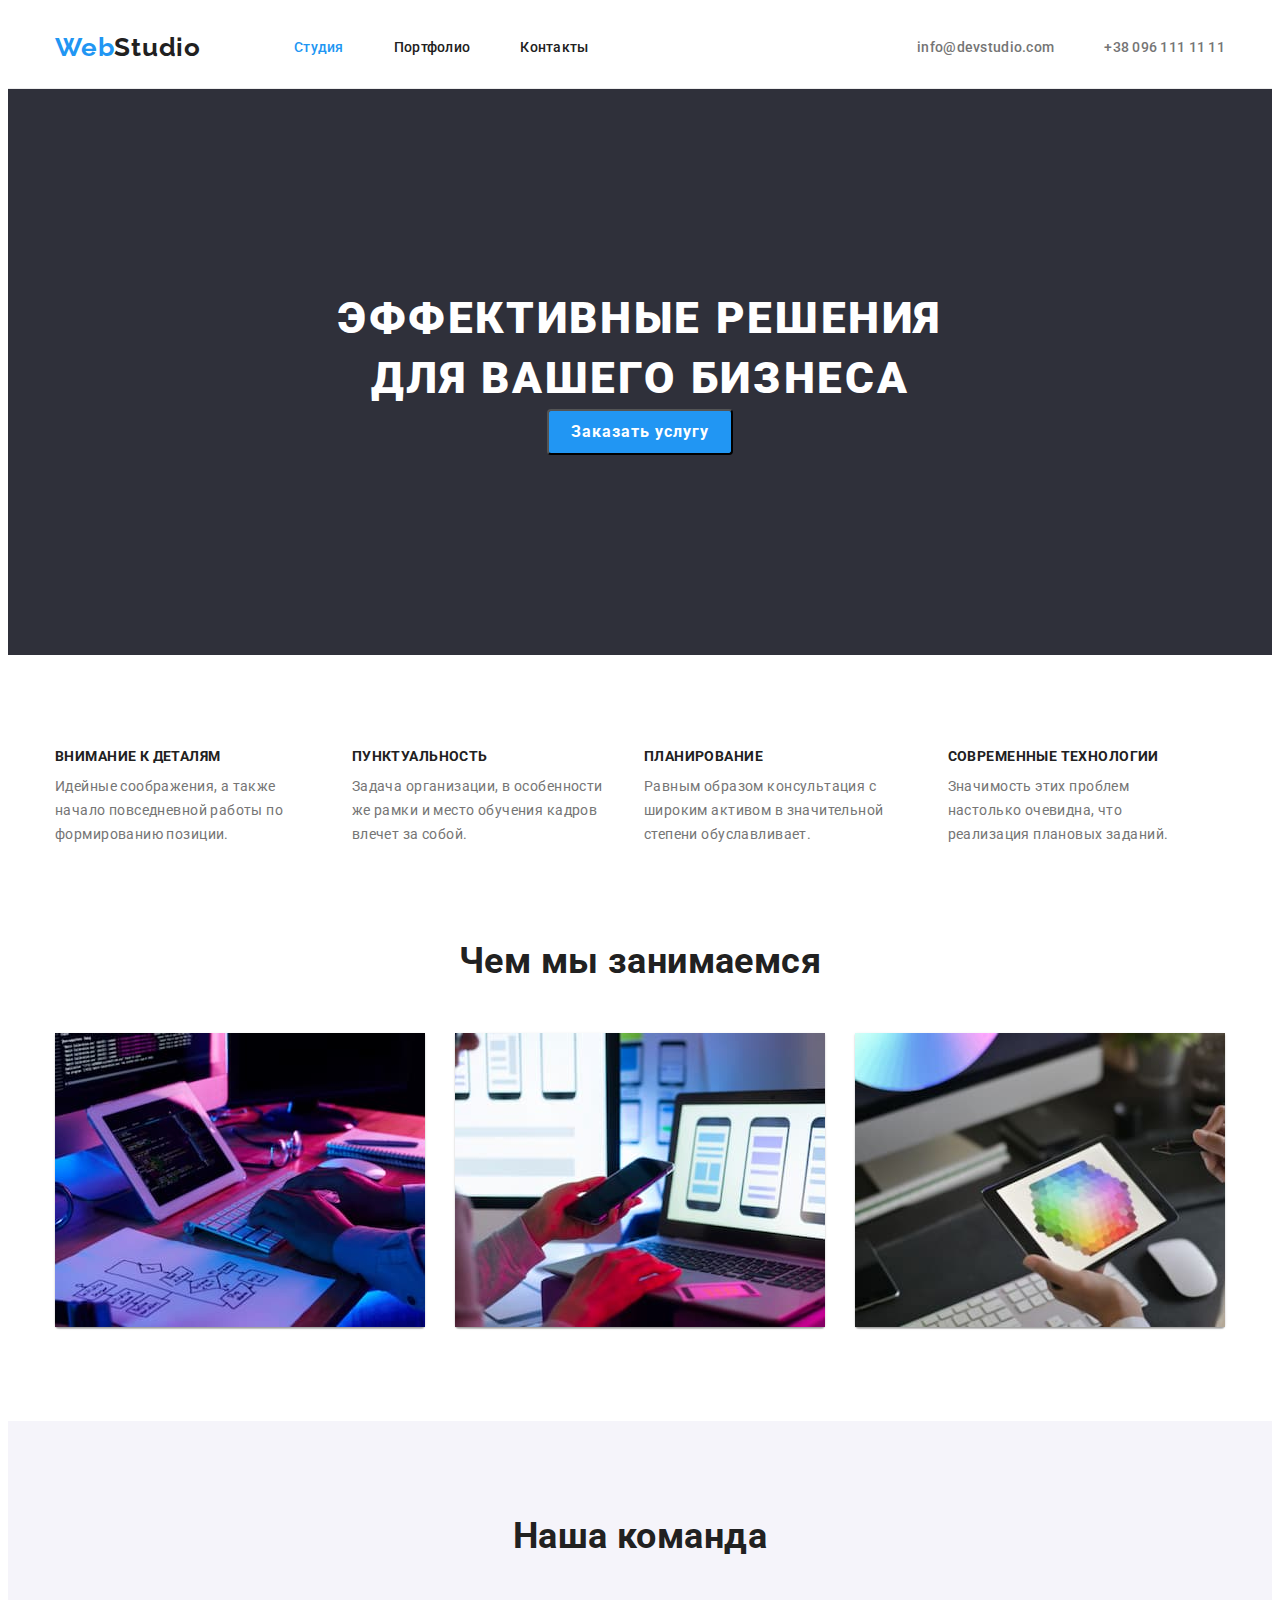
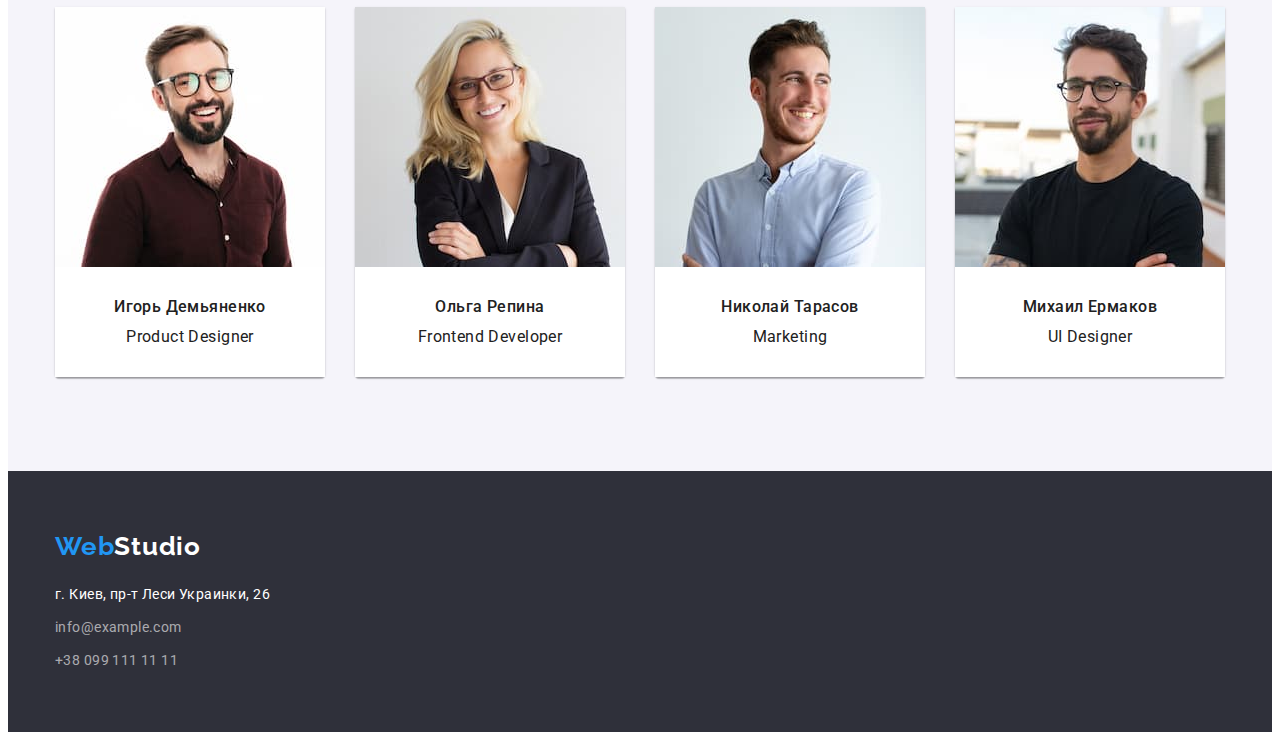
==== index.html @ 254a4449 "Initial commit" ====
<!DOCTYPE html>
<html lang="ru">
  <head>
    <meta charset="UTF-8" />
    <meta http-equiv="X-UA-Compatible" content="IE=edge" />
    <meta name="viewport" content="width=device-width, initial-scale=1.0" />
    <title>Document</title>
    <link
      rel="stylesheet"
      href="https://cdnjs.cloudflare.com/ajax/libs/modern-normalize/1.1.0/modern-normalize.min.css"
      integrity="sha512-wpPYUAdjBVSE4KJnH1VR1HeZfpl1ub8YT/NKx4PuQ5NmX2tKuGu6U/JRp5y+Y8XG2tV+wKQpNHVUX03MfMFn9Q=="
      crossorigin="anonymous"
      referrerpolicy="no-referrer"
    />
    <link rel="stylesheet" href="./css/styles.css" />
    <link rel="preconnect" href="https://fonts.googleapis.com" />
    <link rel="preconnect" href="https://fonts.gstatic.com" crossorigin />
    <link
      href="https://fonts.googleapis.com/css2?family=Raleway:wght@700&family=Roboto:wght@400;500;700;900&display=swap"
      rel="stylesheet"
    />
  </head>
  <body>
    <header class="header">
      <div class="container">
        <!--Робимо верхню рамку-->
        <nav class="nav">
          <a class="logo" href="./index.html" rel="noopener nofollow noreferrer"
            >Web<span class="logo-span">Studio</span></a
          >
          <ul class="nav-list ul">
            <li class="li">
              <a class="navigation-header current" href="./index.html"
                >Студия</a
              >
            </li>
            <li class="li">
              <a class="navigation-header" href="./portfolio.html">Портфолио</a>
            </li>
            <li class="li">
              <a class="navigation-header" href="#">Контакты</a>
            </li>
          </ul>
          <ul class="contacts-list ul">
            <li class="li">
              <a class="navigation-contacts" href="mailto:info@devstudio.com"
                >info@devstudio.com</a
              >
            </li>
            <li class="li">
              <a class="navigation-contacts" href="tel:+380961111111"
                >+38 096 111 11 11</a
              >
            </li>
          </ul>
        </nav>
      </div>
    </header>

    <!-- Hero  -->

    <main>
      <section class="hero grey">
        <div class="container">
          <h1 class="hero-header">Эффективные решения для вашего бизнеса</h1>
          <button type="button" class="button primary">Заказать услугу</button>
        </div>
      </section>

      <!-- Описание преимуществ -->
      <section class="advantage">
        <div class="container">
          <h2 hidden>Преимущества</h2>
          <ul class="advant-list li">
            <li class="advant-item">
              <h3 class="advant-title">ВНИМАНИЕ К ДЕТАЛЯМ</h3>
              <p class="advant-text">
                Идейные соображения, а также начало повседневной работы по
                формированию позиции.
              </p>
            </li>
            <li class="advant-item">
              <h3 class="advant-title">ПУНКТУАЛЬНОСТЬ</h3>
              <p class="advant-text">
                Задача организации, в особенности же рамки и место обучения
                кадров влечет за собой.
              </p>
            </li>
            <li class="advant-item">
              <h3 class="advant-title">ПЛАНИРОВАНИЕ</h3>
              <p class="advant-text">
                Равным образом консультация с широким активом в значительной
                степени обуславливает.
              </p>
            </li>
            <li class="advant-item">
              <h3 class="advant-title">СОВРЕМЕННЫЕ ТЕХНОЛОГИИ</h3>
              <p class="advant-text">
                Значимость этих проблем настолько очевидна, что реализация
                плановых заданий.
              </p>
            </li>
          </ul>
        </div>
      </section>

      <!-- Чем занимаемся -->
      <section class="work">
        <div class="container">
          <h2 class="work-head">Чем мы занимаемся</h2>
          <ul class="work-list li card-set">
            <li class="work-pic card-set-item">
              <img
                src="./images/Coders1.jpg"
                alt="Мы занимаемся кодингом"
                width="370"
                height="294"
              />
            </li>
            <li class="work-pic card-set-item">
              <img
                src="./images/Phones2.jpg"
                alt="Мы занимаемся настройкой телефонов"
                width="370"
                height="294"
              />
            </li>
            <li class="work-pic card-set-item">
              <img
                src="./images/Raduga3.jpg"
                alt="Мы делаем радугу"
                width="370"
                height="294"
              />
            </li>
          </ul>
        </div>
      </section>

      <!--  Команда-->
      <section class="team">
        <div class="container team-container">
          <h2 class="team-header">Наша команда</h2>
          <ul class="team-list li card-set">
            <li class="card-set-item">
              <figure class="team-pic li">
                <img
                  src="./images/Igor2.jpg"
                  alt="Фотография Игоря Демьяненко"
                  width="270"
                  height="260"
                />
                <figcaption class="team-caption">
                  <h3 class="team-title">Игорь Демьяненко</h3>
                  <p lang="en" class="team-par">Product Designer</p>
                </figcaption>
              </figure>
            </li>
            <li class="card-set-item">
              <figure class="team-pic li">
                <img
                  src="./images/Olga2.jpg"
                  alt="Фотография Ольги Репиной"
                  width="270"
                  height="260"
                />
                <figcaption class="team-caption">
                  <h3 class="team-title">Ольга Репина</h3>
                  <p lang="en" class="team-par">Frontend Developer</p>
                </figcaption>
              </figure>
            </li>
            <li class="card-set-item">
              <figure class="team-pic li">
                <img
                  src="./images/Nikolay2.jpg"
                  alt="Фотография Николая Тарасова"
                  width="270"
                  height="260"
                />
                <figcaption class="team-caption">
                  <h3 class="team-title">Николай Тарасов</h3>
                  <p lang="en" class="team-par">Marketing</p>
                </figcaption>
              </figure>
            </li>
            <li class="card-set-item">
              <figure class="team-pic li">
                <img
                  src="./images/Michail2.jpg"
                  alt="Фотография Михаила Ермакова"
                  width="270"
                  height="260"
                />
                <figcaption class="team-caption">
                  <h3 class="team-title">Михаил Ермаков</h3>
                  <p lang="en" class="team-par">UI Designer</p>
                </figcaption>
              </figure>
            </li>
          </ul>
        </div>
      </section>
    </main>

    <!-- Футтер -->

    <footer class="footer grey">
      <div class="container">
        <a class="logo" href="./index.html"
          >Web<span class="logo-footer">Studio</span></a
        >
        <address class="address">
          <ul class="li">
            <li class="address-phisic">г. Киев, пр-т Леси Украинки, 26</li>
            <li class="address-digit mail">
              <a class="navigation-address" href="mailto:info@example.com"
                >info@example.com</a
              >
            </li>
            <li class="address-digit tel">
              <a class="navigation-address" href="tel:+380991111111"
                >+38 099 111 11 11</a
              >
            </li>
          </ul>
        </address>
      </div>
    </footer>
  </body>
</html>
---- css/styles.css ----
/* main */
:root{
    /* Colors */
    --color-text-main: #212121;
    --color-text-secondary: #757575;
    --color-button-prima:#FFFFFF;
    --color-button-second:#2196F3;
    --color-botton-hover: #188CE8;
    --color-bg-hero: #2F303A;
    --color-bg-secondary:#F5F4FA;
    --color-border:#EEEEEE;
    --color-header-border: #ECECEC;
    
    /*Змінні для сітки  */
    --item-number: 3;
    --indent: 30px;
}

/* обнулення стилів */
.li {
    list-style: none;
    margin: 0;
    padding: 0;
}

/* Змінні для сітки */

.card-set{display: flex;
flex-wrap: wrap;
margin: calc(-1 * var(--indent) /2);
}

.card-set-item{flex-basis: calc((100% - var(--indent) * var(--item-number)) / var(--item-number));
margin:calc(var(--indent) / 2)
}

/* селектори тегів */
*,
*::before,
*::after{box-sizing: border-box;}
body {
    font-family: 'Roboto', sans-serif;
    font-size: 14px;
    letter-spacing: 0.03em;
    color: var(--color-text-main);
}
h1,h2,h2,h4,p{
    margin: 0;
}
img{display: block;
max-width: 100%;
height:auto;
} 


/* контейнер */

.container{box-sizing: border-box;    

width: 1200px;
padding-left: 15px;
padding-right: 15px;
margin-left: auto;
margin-right: auto;}

/* Верхня рамка */

.header{border-bottom: 1px solid var(--color-header-border);}

.navigation-header {
    text-decoration: none;
    color: var(--color-text-main);
    font-weight: 500;
    line-height: 1.14;
    letter-spacing: 0.02em;}
    
.current {
    color: var(--color-button-second)
}

/* logo */
.logo {
    display: inline-block;

    text-decoration: none;
    color: var(--color-button-second);
    font-family: 'Raleway', sans-serif;
    font-style: normal;
    font-weight: 700;
    font-size: 26px;
    line-height: 1.2;
    letter-spacing: 0.03em;  
}

.logo .logo-span{color: var(--color-text-main);}
.logo-footer{display: inline-flex;
    color: var(--color-button-prima);
margin-bottom: 20px;}

/* Navigation */
.nav{display: flex;
align-items: center;
}

.nav-list{display: flex;
    margin:0;
    padding-left: 0;
margin-left: 93px;}
.nav-list .li + .li {margin-left: 50px;
}


.navigation-contacts{
    color: var(--color-text-secondary);
    text-decoration: none;
    font-weight: 500;
    line-height: 1.14;
    letter-spacing: 0.02em;
}

/* Contacts */
.contacts-list{display: flex;
    margin:0;
    padding-left: 0;
    margin-left: auto;
}
.contacts-list .li + .li{margin-left: 50px;
}

.navigation-header, 
.navigation-contacts{
    display: block;
    
    padding-top: 32px;
    padding-bottom: 32px;}

.navigation-header:hover,
.navigation-header:focus,
.navigation-contacts:hover,
.navigation-contacts:focus,
.navigation-address:hover,
.navigation-address:focus {

    color: var(--color-button-second);
    filter: drop-shadow(rgba(0, 0, 0, 0.25));
}

/* Hero */
.hero{
text-align: center;
align-items: center;

}
.hero-header {
        max-width: 650px;
        margin: 0 auto;
    

    color: var(--color-button-prima);
    font-weight: 900;
    font-size: 44px;
    line-height: 1.36;
    letter-spacing: 0.06em;
    text-transform: uppercase;
  
}
.grey {
    background-color: var(--color-bg-hero);
    padding: 60px 0;
    padding-top: 60px;
}
.hero.grey{
    padding: 200px 0;
}

/* buttons */
.button{
    display: inline-block;
    padding: 6px 22px;
    font-size: 16px;
    border-radius: 4px;
    cursor: pointer;
     
}

.button.primary{
    background-color:var(--color-button-second);
    color: var(--color-button-prima);
    align-items: center;
    font-family: inherit;
    font-weight: 700;
    line-height: 1.88;
    letter-spacing: 0.06em;
    margin: auto;
 }

.button.primary:hover,
.button.primary:focus{background-color: var(--color-botton-hover);}
.button.secondary {
    
    background-color: var(--color-bg-secondary);
    color: var(--color-text-main);
    filter: drop-shadow(rgba(0, 0, 0, 0.25));
    border-color: var(--color-bg-secondary);
    font-family: inherit;
    font-weight: 500;
    line-height: 1.63;
    letter-spacing: 0.03em;
}

.button.secondary:hover,
.button.secondary:focus{
    background-color: var(--color-button-second);
    color: var(--color-button-prima);
    filter: drop-shadow(rgba(0, 0, 0, 0.25));
}

.button.secondary.current {
    background-color: var(--color-button-second);
        color: var(--color-button-prima);
        filter: drop-shadow(rgba(0, 0, 0, 0.25));
    }

/* Описание преимуществ */
.advantage{padding: 94px 0;}
.advant-list, .work-list, .team-list{
    display: flex;
}
/* .advant-list .li+.li {
    margin-left: 30px;
} */

/* Чем занимаемся */
.work{padding-bottom: 94px;}

/* Команда */

.card-set-item{
background: #FFFFFF;
   
    box-shadow: 0px 1px 3px rgba(0, 0, 0, 0.12),
                0px 1px 1px rgba(0, 0, 0, 0.14), 
                0px 2px 1px rgba(0, 0, 0, 0.2);
    border-radius: 0px 0px 4px 4px;
    }

.team-header{
margin-bottom: 50px;}

.team-list{--item-number: 4;
}

.team-caption{padding: 30px;
    background-color: var(--color-button-prima);
  
}

.advant-title.work.team-header.team-title{color:var(--color-text-main);
letter-spacing: 0.03em;}
.advant-text.team-par.portfolio-class {
    color: var(--color-text-secondary);
    text-shadow: gba(0, 0, 0, 0.25);
    letter-spacing: 0.03em;
}

.advant-title{margin: 0 0 10px 0;
    
    font-size: 14px;
    font-weight: 700;
    line-height: 1.14;
    text-transform: uppercase;}

.advant-text{font-weight: 400;
    line-height: 1.71;
    color: var(--color-text-secondary)
   }

.advant-item{margin-right: 30px;}

/* Чем занимаемся */
.work-head,
.team-header{font-weight: 700;
    font-size: 36px;
    line-height: 1.17;
    text-align: center;
    }

.work-head{margin-bottom: 50px;}

/* Команда */
.team{background-color: var(--color-bg-secondary);
    padding-top: 94px;
    padding-bottom: 94px;}
.team-title{margin: 0 0 10px 0;
    
    font-weight: 500;
    font-size: 16px;
    line-height: 1.19;
    text-align: center;
    }
.team-par{font-weight: 400;
    font-size: 16px;
    line-height: 1.36;
    text-align: center;
    }



/* Футтер */

.address{font-weight: 400;
    font-style: normal;
    line-height: 1.71;
    letter-spacing: 0.03em;
}
.address-phisic{color: rgba(255, 255, 255, 1);
    margin-bottom: 9px;
  }

.navigation-address {
    color: rgba(255, 255, 255, 0.6);
    font-family: inherit;
    line-height: 1.71;
    text-decoration: none;}

.footer{margin-bottom: 0%;
}

.mail{ display: block;
    margin-bottom: 9px;}





/* portfolio */

.section{padding: 94px 0;}

/* Кнопки фільтрації */


.filters{display: flex;
justify-content: center;
margin-bottom: 34px;
}

.button.secondary{margin-right: 8px;}
.button.secondary:not(:last-child){margin: 0px;}

.portfolio-figure{padding: 20px 24px;
    border-bottom:1px solid var(--color-border);
    border-left: 1px solid var(--color-border);
    border-right: 1px solid var(--color-border);
}
.portfolio-head{margin-bottom: 4px;
    letter-spacing:0.06em;
    font-weight: 700;
    font-size: 18px;
    line-height: 2;
} 
.portfolio-class{font-weight: 400;
    font-size: 16px;
    line-height: 1.88;
    letter-spacing: 0.03em;}
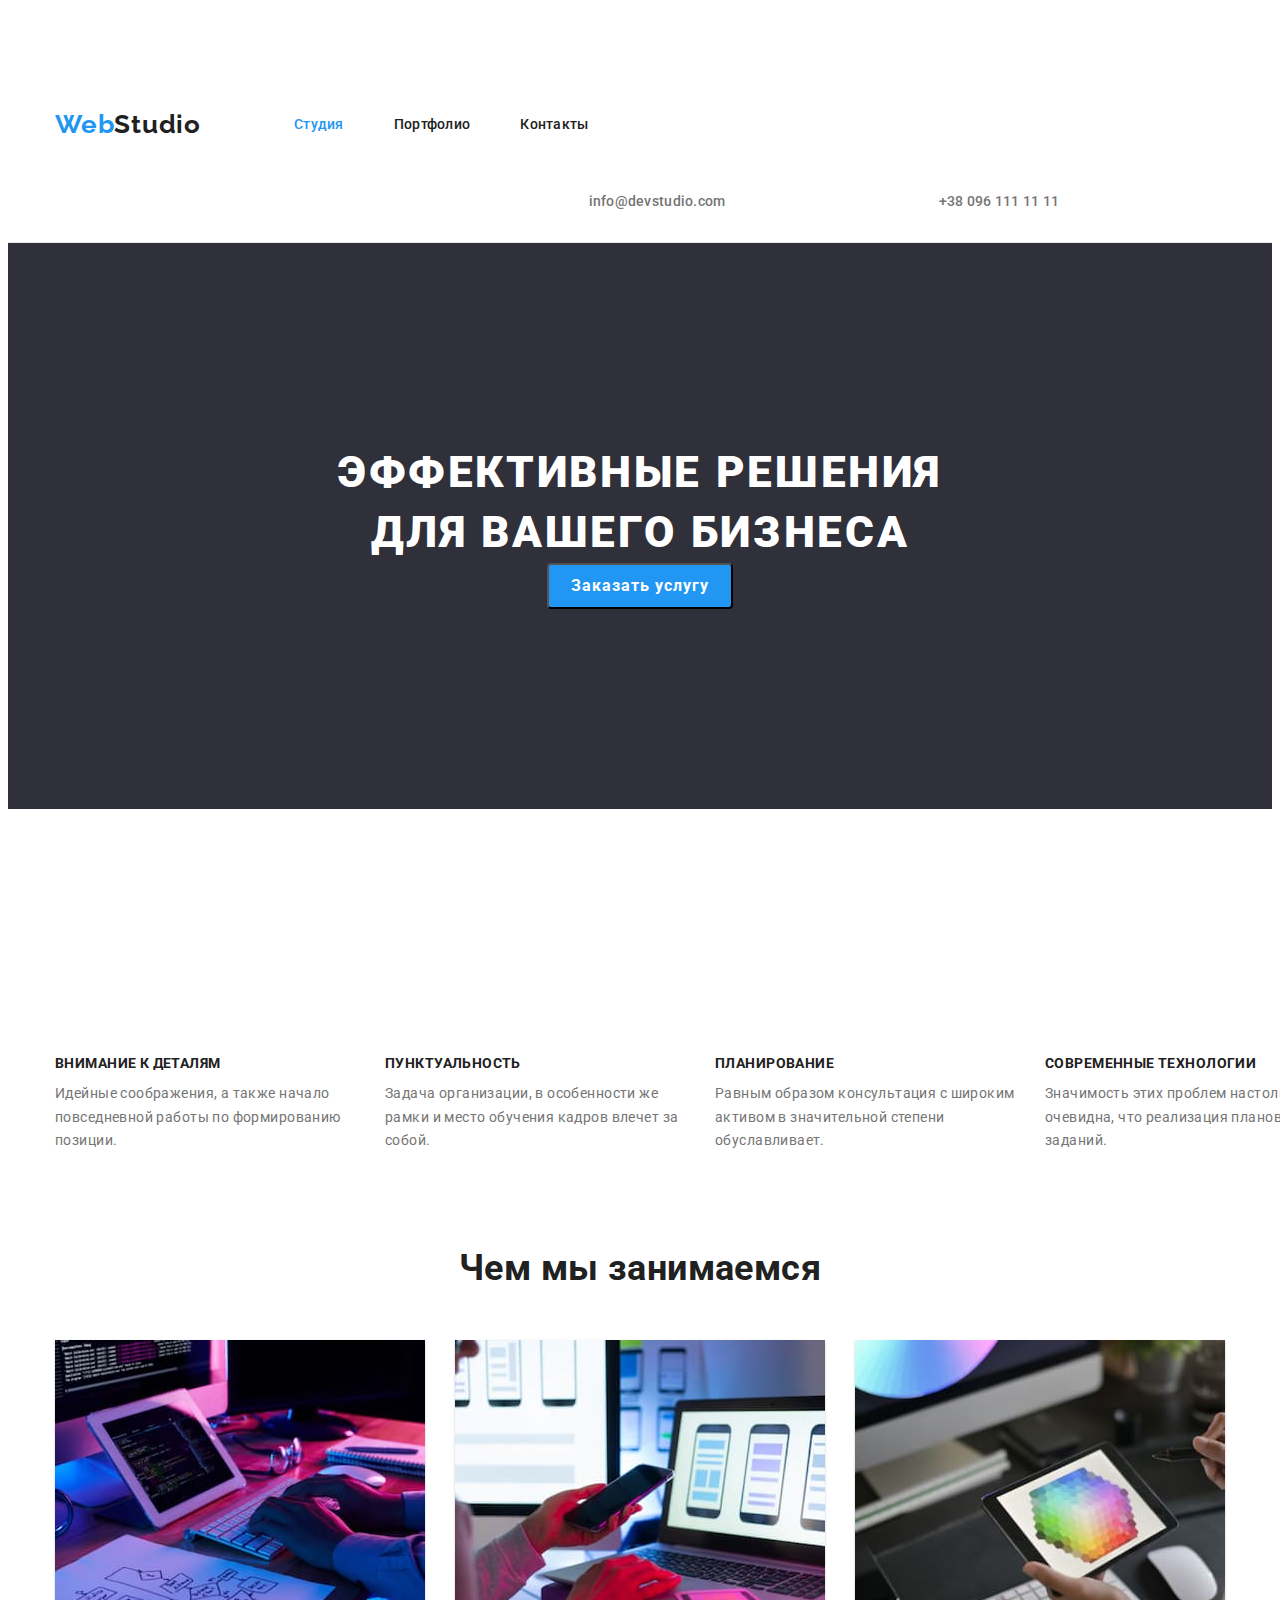
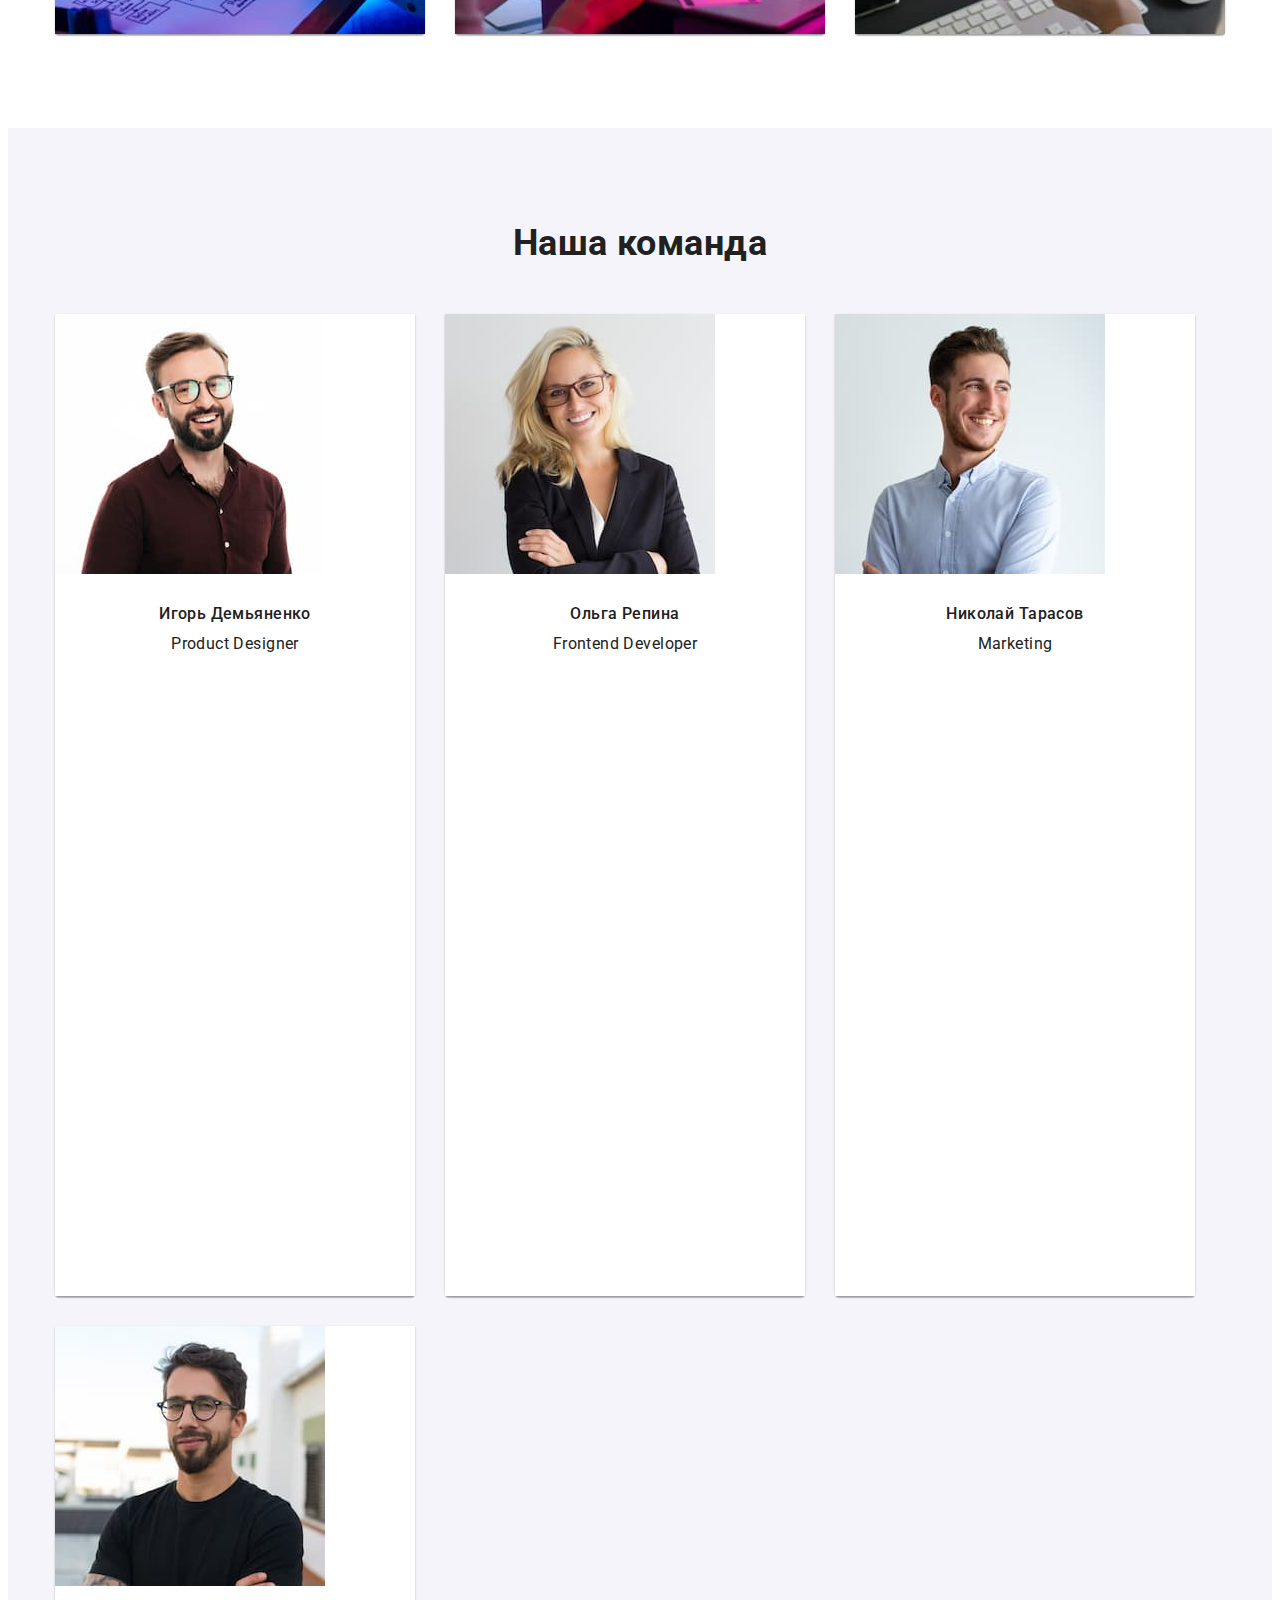
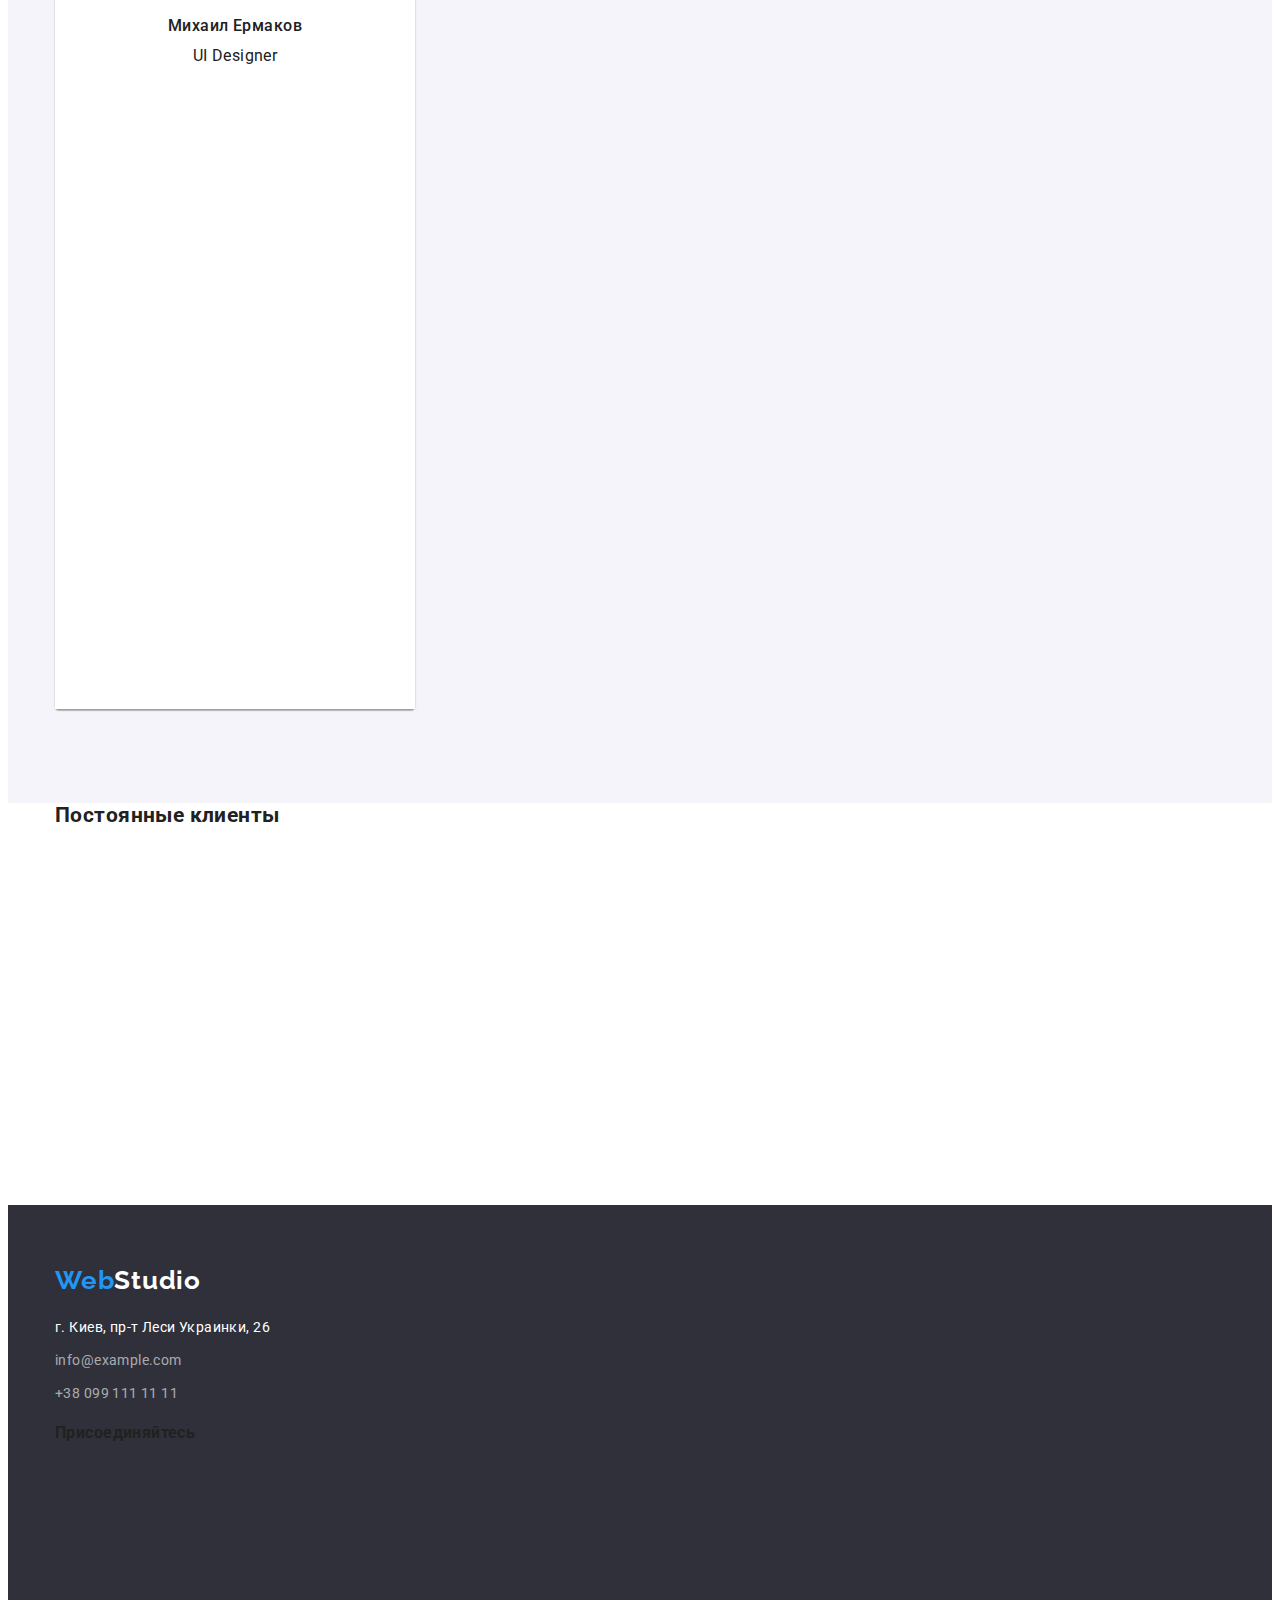
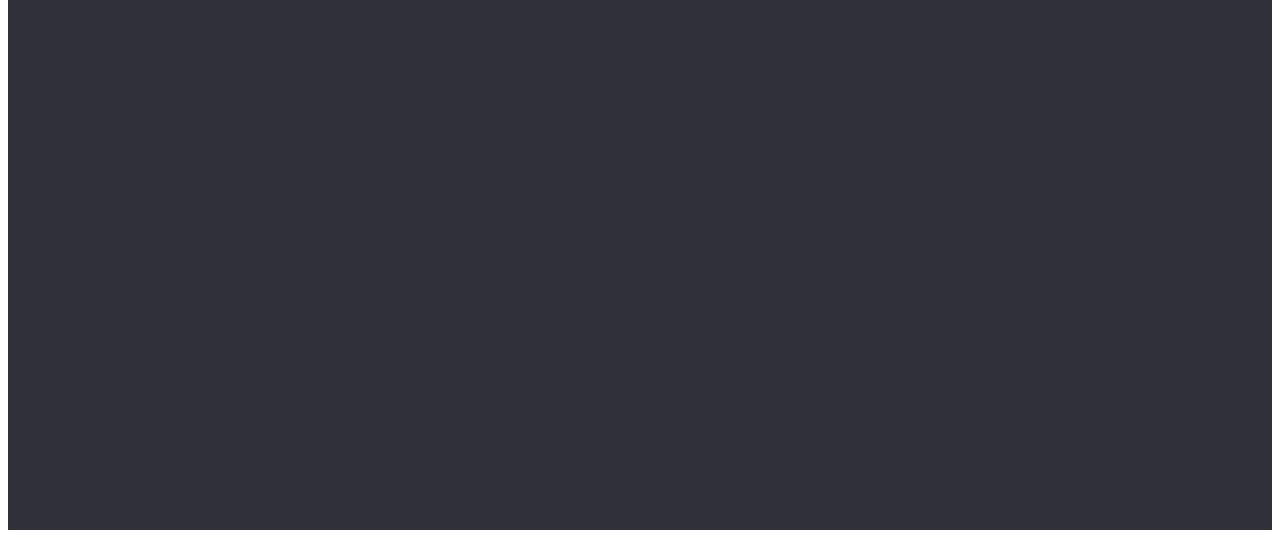
==== commit 5a9fef6d: "DZ-to verify" ====
--- a/index.html
+++ b/index.html
@@ -20,10 +20,12 @@
       rel="stylesheet"
     />
   </head>
+
   <body>
     <header class="header">
       <div class="container">
         <!--Робимо верхню рамку-->
+
         <nav class="nav">
           <a class="logo" href="./index.html" rel="noopener nofollow noreferrer"
             >Web<span class="logo-span">Studio</span></a
@@ -42,14 +44,20 @@
             </li>
           </ul>
           <ul class="contacts-list ul">
-            <li class="li">
-              <a class="navigation-contacts" href="mailto:info@devstudio.com"
-                >info@devstudio.com</a
-              >
-            </li>
-            <li class="li">
-              <a class="navigation-contacts" href="tel:+380961111111"
-                >+38 096 111 11 11</a
+            <li class="li contacts-icon">
+              <a class="navigation-contacts" href="mailto:info@devstudio.com">
+                <svg class="contacts-envelope">
+                  <use href="./images/icon.svg#icon-envelope"></use>
+                </svg>
+                info@devstudio.com</a
+              >
+            </li>
+            <li class="li contacts-icon">
+              <a class="navigation-contacts" href="tel:+380961111111">
+                <svg class="contacts-phone">
+                  <use href="./images/icon.svg#icon-smartphone"></use>
+                </svg>
+                +38 096 111 11 11</a
               >
             </li>
           </ul>
@@ -68,11 +76,17 @@
       </section>
 
       <!-- Описание преимуществ -->
+
       <section class="advantage">
         <div class="container">
           <h2 hidden>Преимущества</h2>
           <ul class="advant-list li">
             <li class="advant-item">
+              <div class="advant-bg">
+                <svg class="advant-icon">
+                  <use href="./images/icon.svg#icon-antenna-1"></use>
+                </svg>
+              </div>
               <h3 class="advant-title">ВНИМАНИЕ К ДЕТАЛЯМ</h3>
               <p class="advant-text">
                 Идейные соображения, а также начало повседневной работы по
@@ -80,6 +94,11 @@
               </p>
             </li>
             <li class="advant-item">
+              <div class="advant-bg">
+                <svg class="advant-icon">
+                  <use href="./images/icon.svg#icon-clock-1"></use>
+                </svg>
+              </div>
               <h3 class="advant-title">ПУНКТУАЛЬНОСТЬ</h3>
               <p class="advant-text">
                 Задача организации, в особенности же рамки и место обучения
@@ -87,6 +106,11 @@
               </p>
             </li>
             <li class="advant-item">
+              <div class="advant-bg">
+                <svg class="advant-icon">
+                  <use href="./images/icon.svg#icon-diagram-1"></use>
+                </svg>
+              </div>
               <h3 class="advant-title">ПЛАНИРОВАНИЕ</h3>
               <p class="advant-text">
                 Равным образом консультация с широким активом в значительной
@@ -94,6 +118,11 @@
               </p>
             </li>
             <li class="advant-item">
+              <div class="advant-bg">
+                <svg class="advant-icon">
+                  <use href="./images/icon.svg#icon-astronaut-1"></use>
+                </svg>
+              </div>
               <h3 class="advant-title">СОВРЕМЕННЫЕ ТЕХНОЛОГИИ</h3>
               <p class="advant-text">
                 Значимость этих проблем настолько очевидна, что реализация
@@ -153,6 +182,56 @@
                 <figcaption class="team-caption">
                   <h3 class="team-title">Игорь Демьяненко</h3>
                   <p lang="en" class="team-par">Product Designer</p>
+                  <ul class="li team-sm-list">
+                    <li class="sm-item">
+                      <a
+                        class="team-social-media"
+                        href=""
+                        target="_blank"
+                        rel="noopener noreference"
+                      >
+                        <svg class="sm-link">
+                          <use href="./images/icon.svg#icon-instagram-1"></use>
+                        </svg>
+                      </a>
+                    </li>
+                    <li class="sm-item">
+                      <a
+                        class="team-social-media"
+                        href=""
+                        target="_blank"
+                        rel="noopener noreference"
+                      >
+                        <svg class="sm-link">
+                          <use href="./images/icon.svg#icon-twitter-1"></use>
+                        </svg>
+                      </a>
+                    </li>
+                    <li class="sm-item">
+                      <a
+                        class="team-social-media"
+                        href=""
+                        target="_blank"
+                        rel="noopener noreference"
+                      >
+                        <svg class="sm-link">
+                          <use href="./images/icon.svg#icon-facebook-1"></use>
+                        </svg>
+                      </a>
+                    </li>
+                    <li class="sm-item">
+                      <a
+                        class="team-social-media"
+                        href=""
+                        target="_blank"
+                        rel="noopener noreference"
+                      >
+                        <svg class="sm-link">
+                          <use href="./images/icon.svg#icon-linkedin-1"></use>
+                        </svg>
+                      </a>
+                    </li>
+                  </ul>
                 </figcaption>
               </figure>
             </li>
@@ -167,6 +246,56 @@
                 <figcaption class="team-caption">
                   <h3 class="team-title">Ольга Репина</h3>
                   <p lang="en" class="team-par">Frontend Developer</p>
+                  <ul class="li team-sm-list">
+                    <li class="sm-item">
+                      <a
+                        class="team-social-media"
+                        href=""
+                        target="_blank"
+                        rel="noopener noreference"
+                      >
+                        <svg class="sm-link">
+                          <use href="./images/icon.svg#icon-instagram-1"></use>
+                        </svg>
+                      </a>
+                    </li>
+                    <li class="sm-item">
+                      <a
+                        class="team-social-media"
+                        href=""
+                        target="_blank"
+                        rel="noopener noreference"
+                      >
+                        <svg class="sm-link">
+                          <use href="./images/icon.svg#icon-twitter-1"></use>
+                        </svg>
+                      </a>
+                    </li>
+                    <li class="sm-item">
+                      <a
+                        class="team-social-media"
+                        href=""
+                        target="_blank"
+                        rel="noopener noreference"
+                      >
+                        <svg class="sm-link">
+                          <use href="./images/icon.svg#icon-facebook-1"></use>
+                        </svg>
+                      </a>
+                    </li>
+                    <li class="sm-item">
+                      <a
+                        class="team-social-media"
+                        href=""
+                        target="_blank"
+                        rel="noopener noreference"
+                      >
+                        <svg class="sm-link">
+                          <use href="./images/icon.svg#icon-linkedin-1"></use>
+                        </svg>
+                      </a>
+                    </li>
+                  </ul>
                 </figcaption>
               </figure>
             </li>
@@ -181,6 +310,56 @@
                 <figcaption class="team-caption">
                   <h3 class="team-title">Николай Тарасов</h3>
                   <p lang="en" class="team-par">Marketing</p>
+                  <ul class="li team-sm-list">
+                    <li class="sm-item">
+                      <a
+                        class="team-social-media"
+                        href=""
+                        target="_blank"
+                        rel="noopener noreference"
+                      >
+                        <svg class="sm-link">
+                          <use href="./images/icon.svg#icon-instagram-1"></use>
+                        </svg>
+                      </a>
+                    </li>
+                    <li class="sm-item">
+                      <a
+                        class="team-social-media"
+                        href=""
+                        target="_blank"
+                        rel="noopener noreference"
+                      >
+                        <svg class="sm-link">
+                          <use href="./images/icon.svg#icon-twitter-1"></use>
+                        </svg>
+                      </a>
+                    </li>
+                    <li class="sm-item">
+                      <a
+                        class="team-social-media"
+                        href=""
+                        target="_blank"
+                        rel="noopener noreference"
+                      >
+                        <svg class="sm-link">
+                          <use href="./images/icon.svg#icon-facebook-1"></use>
+                        </svg>
+                      </a>
+                    </li>
+                    <li class="sm-item">
+                      <a
+                        class="team-social-media"
+                        href=""
+                        target="_blank"
+                        rel="noopener noreference"
+                      >
+                        <svg class="sm-link">
+                          <use href="./images/icon.svg#icon-linkedin-1"></use>
+                        </svg>
+                      </a>
+                    </li>
+                  </ul>
                 </figcaption>
               </figure>
             </li>
@@ -195,8 +374,146 @@
                 <figcaption class="team-caption">
                   <h3 class="team-title">Михаил Ермаков</h3>
                   <p lang="en" class="team-par">UI Designer</p>
+                  <ul class="li team-sm-list">
+                    <li class="sm-item">
+                      <a
+                        class="team-social-media"
+                        href=""
+                        target="_blank"
+                        rel="noopener noreference"
+                      >
+                        <svg class="sm-link">
+                          <use href="./images/icon.svg#icon-instagram-1"></use>
+                        </svg>
+                      </a>
+                    </li>
+                    <li class="sm-item">
+                      <a
+                        class="team-social-media"
+                        href=""
+                        target="_blank"
+                        rel="noopener noreference"
+                      >
+                        <svg class="sm-link">
+                          <use href="./images/icon.svg#icon-twitter-1"></use>
+                        </svg>
+                      </a>
+                    </li>
+                    <li class="sm-item">
+                      <a
+                        class="team-social-media"
+                        href=""
+                        target="_blank"
+                        rel="noopener noreference"
+                      >
+                        <svg class="sm-link">
+                          <use href="./images/icon.svg#icon-facebook-1"></use>
+                        </svg>
+                      </a>
+                    </li>
+                    <li class="sm-item">
+                      <a
+                        class="team-social-media"
+                        href=""
+                        target="_blank"
+                        rel="noopener noreference"
+                      >
+                        <svg class="sm-link">
+                          <use href="./images/icon.svg#icon-linkedin-1"></use>
+                        </svg>
+                      </a>
+                    </li>
+                  </ul>
                 </figcaption>
               </figure>
+            </li>
+          </ul>
+        </div>
+      </section>
+
+      <!-- Постоянные клиенты  -->
+
+      <section class="clients">
+        <div class="container">
+          <h2 class="clients-header">Постоянные клиенты</h2>
+          <ul class="li clients-list">
+            <li class="clients-items">
+              <a
+                class="clients-link"
+                href=""
+                target="_blank"
+                rel="noopener noreference"
+                aria-label="Клиент 1"
+              >
+                <svg class="clients-icon" width="106" height="60">
+                  <use href="./images/icon.svg#icon-Logo1"></use>
+                </svg>
+              </a>
+            </li>
+            <li class="clients-items">
+              <a
+                class="clients-link"
+                href=""
+                target="_blank"
+                rel="noopener noreference"
+                aria-label="Клиент 2"
+              >
+                <svg class="clients-icon" width="106" height="60">
+                  <use href="./images/icon.svg#icon-Logo2"></use>
+                </svg>
+              </a>
+            </li>
+            <li class="clients-items">
+              <a
+                class="clients-link"
+                href=""
+                target="_blank"
+                rel="noopener noreference"
+                aria-label="Клиент 3"
+              >
+                <svg class="clients-icon" width="106" height="60">
+                  <use href="./images/icon.svg#icon-Logo3"></use>
+                </svg>
+              </a>
+            </li>
+            <li class="clients-items">
+              <a
+                class="clients-link"
+                href=""
+                target="_blank"
+                rel="noopener noreference"
+                aria-label="Клиент 4"
+              >
+                <svg class="clients-icon" width="106" height="60">
+                  <use href="./images/icon.svg#icon-Logo4"></use>
+                </svg>
+              </a>
+            </li>
+            <li class="clients-items">
+              <a
+                class="clients-link"
+                href=""
+                target="_blank"
+                rel="noopener noreference"
+                aria-label="Клиент 5"
+              >
+                <svg class="clients-icon" width="106" height="60">
+                  <use href="./images/icon.svg#icon-Logo5"></use>
+                </svg>
+              </a>
+            </li>
+            <li class="clients-items">
+              <a
+                class="clients-link"
+                href=""
+                target="_blank"
+                rel="noopener noreference"
+                aria-label="Клиент 6"
+              >
+                <svg class="clients-icon" width="106" height="60">
+                  <use href="./images/icon.svg#icon-Logo6"></use>
+                </svg>
+              </a>
             </li>
           </ul>
         </div>
@@ -207,24 +524,81 @@
 
     <footer class="footer grey">
       <div class="container">
-        <a class="logo" href="./index.html"
-          >Web<span class="logo-footer">Studio</span></a
-        >
-        <address class="address">
-          <ul class="li">
-            <li class="address-phisic">г. Киев, пр-т Леси Украинки, 26</li>
-            <li class="address-digit mail">
-              <a class="navigation-address" href="mailto:info@example.com"
-                >info@example.com</a
-              >
-            </li>
-            <li class="address-digit tel">
-              <a class="navigation-address" href="tel:+380991111111"
-                >+38 099 111 11 11</a
-              >
-            </li>
-          </ul>
-        </address>
+        <ul class="footer-list li">
+          <li class="footer-list-item">
+            <a class="logo" href="./index.html"
+              >Web<span class="logo-footer">Studio</span></a
+            >
+            <address class="address">
+              <ul class="li">
+                <li class="address-phisic">г. Киев, пр-т Леси Украинки, 26</li>
+                <li class="address-digit mail">
+                  <a class="navigation-address" href="mailto:info@example.com"
+                    >info@example.com</a
+                  >
+                </li>
+                <li class="address-digit tel">
+                  <a class="navigation-address" href="tel:+380991111111"
+                    >+38 099 111 11 11</a
+                  >
+                </li>
+              </ul>
+            </address>
+          </li>
+          <li class="footer-list-item">
+            <h3 class="footer-header">Присоединяйтесь</h3>
+            <ul class="li footer-sm-list">
+              <li class="footer-sm-item">
+                <a
+                  class="footer-social-media"
+                  href=""
+                  target="_blank"
+                  rel="noopener noreference"
+                >
+                  <svg class="footer-sm-link">
+                    <use href="./images/icon.svg#icon-instagram-1"></use>
+                  </svg>
+                </a>
+              </li>
+              <li class="footer-sm-item">
+                <a
+                  class="footer-social-media"
+                  href=""
+                  target="_blank"
+                  rel="noopener noreference"
+                >
+                  <svg class="footer-sm-link">
+                    <use href="./images/icon.svg#icon-twitter-1"></use>
+                  </svg>
+                </a>
+              </li>
+              <li class="footer-sm-item">
+                <a
+                  class="footer-social-media"
+                  href=""
+                  target="_blank"
+                  rel="noopener noreference"
+                >
+                  <svg class="footer-sm-link">
+                    <use href="./images/icon.svg#icon-facebook-1"></use>
+                  </svg>
+                </a>
+              </li>
+              <li class="footer-sm-item">
+                <a
+                  class="footer-social-media"
+                  href=""
+                  target="_blank"
+                  rel="noopener noreference"
+                >
+                  <svg class="footer-sm-link">
+                    <use href="./images/icon.svg#icon-linkedin-1"></use>
+                  </svg>
+                </a>
+              </li>
+            </ul>
+          </li>
+        </ul>
       </div>
     </footer>
   </body>
